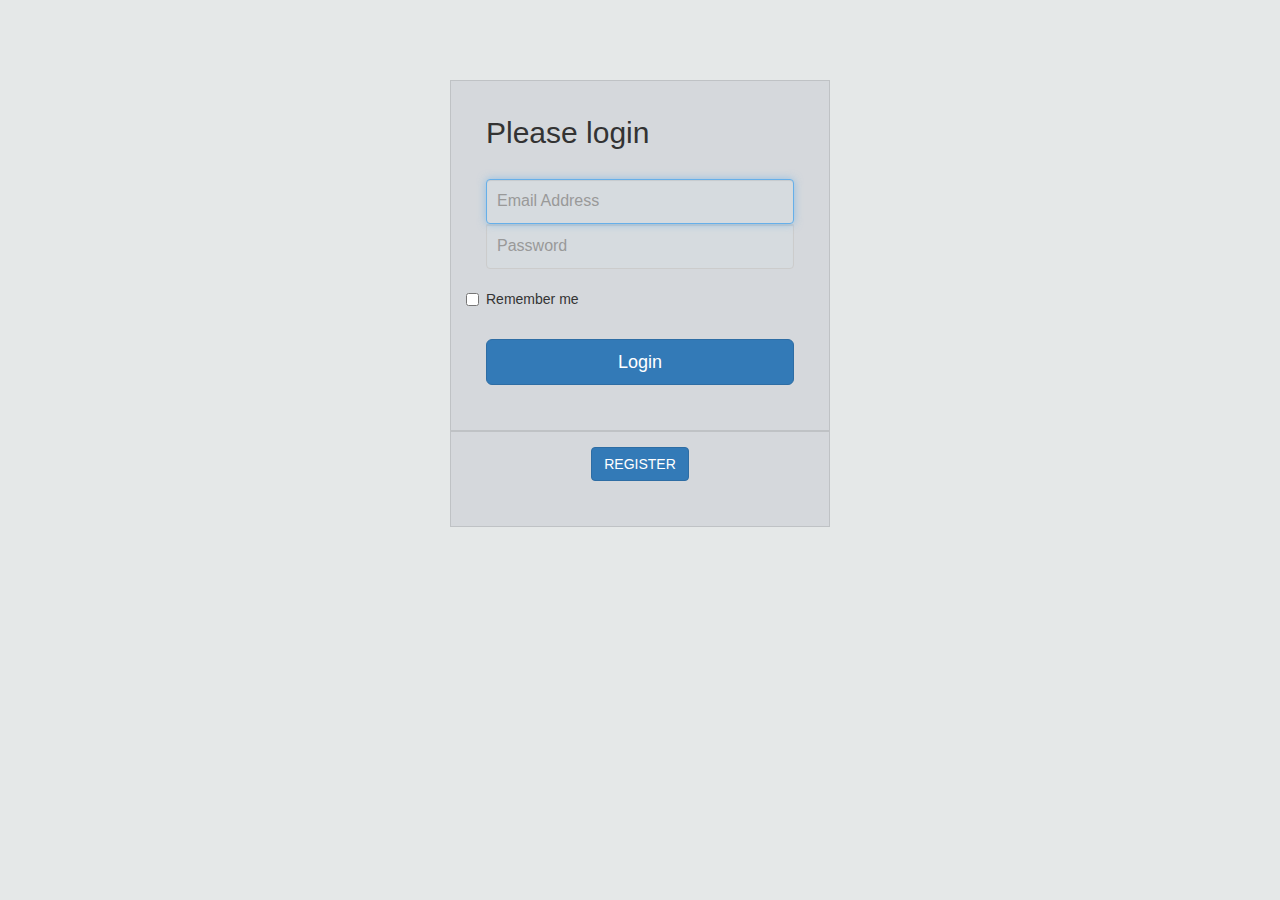
==== webapp/index.html @ 24e2db79 "Initial upload of web(html/css/js) and .java files" ====
<!DOCTYPE html>
<html lang="en">
	<head>
		<title>iOffer</title>
		<meta charset="utf-8">
		<meta name="viewport" content="width=device-width, initial-scale=1">
		<link rel="stylesheet" type="text/css" href="css/login.css">
		<link rel="stylesheet" href="http://maxcdn.bootstrapcdn.com/bootstrap/3.3.4/css/bootstrap.min.css">
		<script src="https://code.jquery.com/jquery-3.1.1.min.js"></script>
		<script src="http://maxcdn.bootstrapcdn.com/bootstrap/3.3.4/js/bootstrap.min.js"></script>
		<script></script>
	</head>
	<body>
		<!--xs - phones
			sm - tablet
			md - desktops/laptops
			lg - large screens-->	
		<div class="wrapper">
			<form method="post" action="javaForm" class="form-signin">
				<div>
					<!-- data-toggle="collapse" data-target="#collapseLogin" -->
					<!--<button class="btn btn-primary" type="button"  aria-expanded="false" aria-controls="collapseExample">
						LOGIN
						 </button>	-->
				</div>
				<div class="" id="collapseLogin">
					<div class="card card-block">
						<h2 class="form-signin-heading">Please login</h2>
						<input type="email" class="form-control" name="email" placeholder="Email Address" required="" autofocus="" />
						<input type="password" class="form-control" name="password" placeholder="Password" required=""/>  
						<label class="checkbox">
						<input type="checkbox" value="remember-me" id="rememberMe" name="rememberMe"> Remember me
						</label>
						<button class="btn btn-lg btn-primary btn-block" type="submit" name="send">Login</button> 
					</div>
				</div>
			</form>
			<form action="register" method="post" class="form-signin">
				<div align="center" >
					<button class="btn btn-primary" id="btnRegister" hidden type="button" data-toggle="collapse" data-target="#collapseRegister" aria-controls="collapseRegister">
					REGISTER
                                        </button>
				</div>
				<div class="collapse" id="collapseRegister">
					<div class="card card-block">
						<h2 class="form-register-heading">Please Register</h2>
						<input type="email" class="form-control" name="email" placeholder="Email Address" required="" autofocus="" />
						<input type="password" class="form-control" name="password" placeholder="Password" required=""/>
						<input type="text" class="form-control" name="name" placeholder="Name" required="" autofocus="" />
						<input type="text" class="form-control" name="county" placeholder="County" required=""/>
						<button class="btn btn-lg btn-primary btn-block" name="send" type="submit">Register</button> 
					</div>
				</div>
			</form>
		</div>
                <script type="text/javascript">
                    var btnRegister = document.getElementById("btnRegister");
                    $("#btnRegister").click(function(){
                        $("#btnRegister").hide();
                    });
                </script>
	</body>
</html>
---- webapp/css/login.css ----
body {
	background: #E5E8E8 !important;
}

.wrapper {	
  margin-top: 80px;
  margin-bottom: 80px;
}


.form-signin {
  max-width: 380px;
  padding: 15px 35px 45px;
  margin: 0 auto;
  background-color: #D5D8DC;
  border: 1px solid rgba(0,0,0,0.1);  

  .form-signin-heading,
	.checkbox {
	  margin-bottom: 30px;
	}

	.checkbox {
	  font-weight: normal;
	}
	

	.form-control {
	  position: relative;
	  font-size: 16px;
	  height: auto;
	  padding: 10px;
	  background: #D6DBDF;
          @include box-sizing(border-box);
		&:focus {
		  z-index: 2;
		}
	}

	input[type="text"] {
	  margin-bottom: -1px;
	  border-bottom-left-radius: 0;
	  border-bottom-right-radius: 0;
	  
	}

	input[type="password"] {
	  margin-bottom: 20px;
	  border-top-left-radius: 0;
	  border-top-right-radius: 0;
	}

}
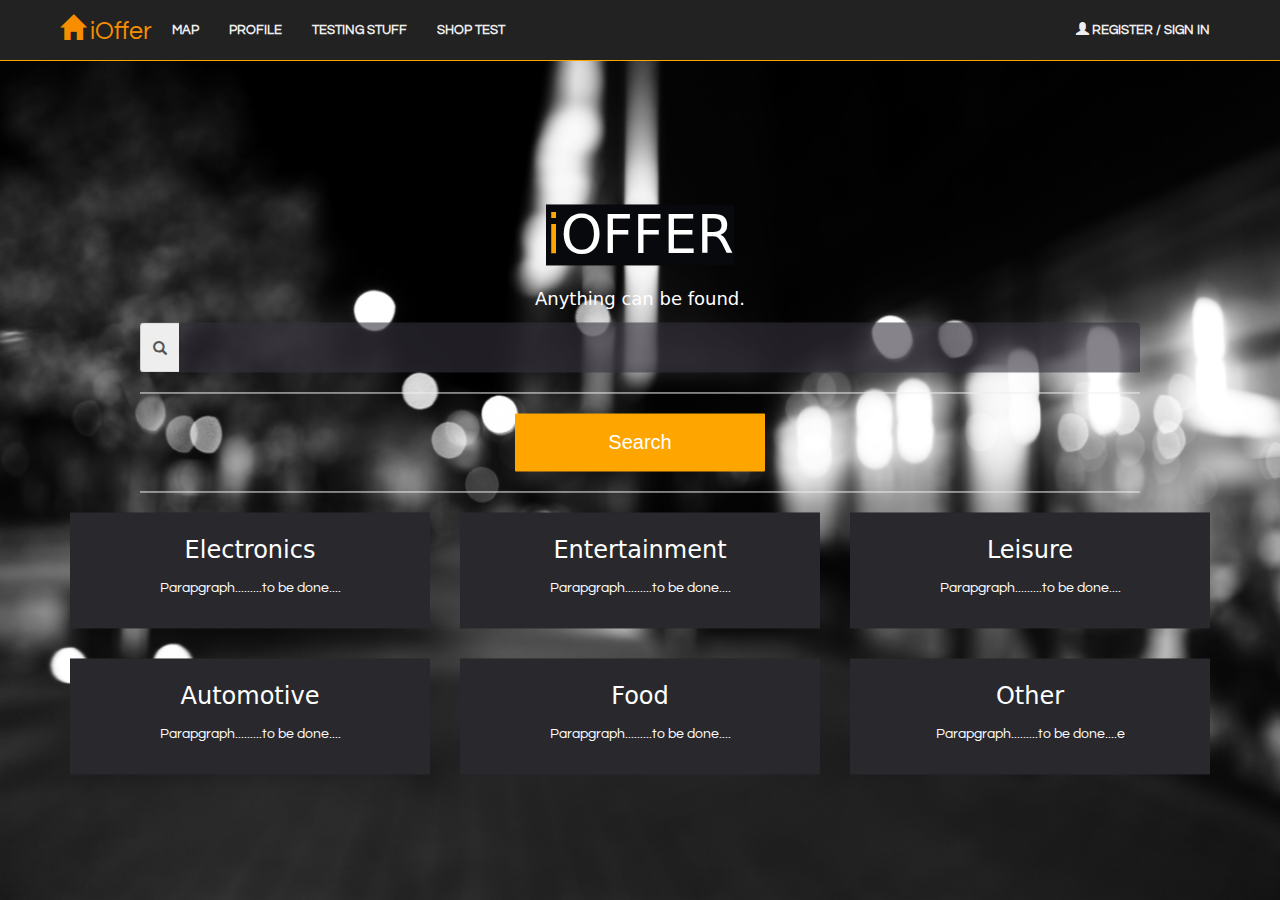
==== commit 90d7e776: "Index Effects + CSS" ====
--- a/webapp/index.html
+++ b/webapp/index.html
@@ -1,63 +1,143 @@
-<!DOCTYPE html>
-<html lang="en">
-	<head>
-		<title>iOffer</title>
-		<meta charset="utf-8">
-		<meta name="viewport" content="width=device-width, initial-scale=1">
-		<link rel="stylesheet" type="text/css" href="css/login.css">
-		<link rel="stylesheet" href="http://maxcdn.bootstrapcdn.com/bootstrap/3.3.4/css/bootstrap.min.css">
-		<script src="https://code.jquery.com/jquery-3.1.1.min.js"></script>
-		<script src="http://maxcdn.bootstrapcdn.com/bootstrap/3.3.4/js/bootstrap.min.js"></script>
-		<script></script>
-	</head>
-	<body>
-		<!--xs - phones
-			sm - tablet
-			md - desktops/laptops
-			lg - large screens-->	
-		<div class="wrapper">
-			<form method="post" action="javaForm" class="form-signin">
-				<div>
-					<!-- data-toggle="collapse" data-target="#collapseLogin" -->
-					<!--<button class="btn btn-primary" type="button"  aria-expanded="false" aria-controls="collapseExample">
-						LOGIN
-						 </button>	-->
-				</div>
-				<div class="" id="collapseLogin">
-					<div class="card card-block">
-						<h2 class="form-signin-heading">Please login</h2>
-						<input type="email" class="form-control" name="email" placeholder="Email Address" required="" autofocus="" />
-						<input type="password" class="form-control" name="password" placeholder="Password" required=""/>  
-						<label class="checkbox">
-						<input type="checkbox" value="remember-me" id="rememberMe" name="rememberMe"> Remember me
-						</label>
-						<button class="btn btn-lg btn-primary btn-block" type="submit" name="send">Login</button> 
-					</div>
-				</div>
-			</form>
-			<form action="register" method="post" class="form-signin">
-				<div align="center" >
-					<button class="btn btn-primary" id="btnRegister" hidden type="button" data-toggle="collapse" data-target="#collapseRegister" aria-controls="collapseRegister">
-					REGISTER
-                                        </button>
-				</div>
-				<div class="collapse" id="collapseRegister">
-					<div class="card card-block">
-						<h2 class="form-register-heading">Please Register</h2>
-						<input type="email" class="form-control" name="email" placeholder="Email Address" required="" autofocus="" />
-						<input type="password" class="form-control" name="password" placeholder="Password" required=""/>
-						<input type="text" class="form-control" name="name" placeholder="Name" required="" autofocus="" />
-						<input type="text" class="form-control" name="county" placeholder="County" required=""/>
-						<button class="btn btn-lg btn-primary btn-block" name="send" type="submit">Register</button> 
-					</div>
-				</div>
-			</form>
-		</div>
-                <script type="text/javascript">
-                    var btnRegister = document.getElementById("btnRegister");
-                    $("#btnRegister").click(function(){
-                        $("#btnRegister").hide();
-                    });
-                </script>
-	</body>
+
+<html>
+   <head>
+      <meta charset="utf-8">
+      <title>iOffer</title>
+      <meta name="description" content="iOffer.">
+      <meta name="viewport" content="width=device-width, initial-scale=1.0">
+      <link rel="stylesheet" href="https://maxcdn.bootstrapcdn.com/bootstrap/3.3.7/css/bootstrap.min.css">
+      <script src="https://code.jquery.com/jquery-3.1.1.min.js"></script>
+      <script src="https://maxcdn.bootstrapcdn.com/bootstrap/3.3.7/js/bootstrap.min.js"></script>
+      <link rel="stylesheet" href="css/homeStyles.css">
+   </head>
+   <body background="images/blurBCK.jpg">
+      <body>
+         <nav class="navbar navbar-default navbar-fixed-top">
+            <div class="container">
+               <div class="navbar-header">
+                  <button type="button" class="navbar-toggle collapsed" data-toggle="collapse" data-target="#bs-navbar">
+                  <span class="sr-only">Toggle navigation</span>
+                  <span class="icon-bar"></span>
+                  <span class="icon-bar"></span>
+                  <span class="icon-bar"></span>
+                  </button>
+                  <a class="navbar-brand page-scroll" href="index.jsp"><i class="ion-ios-analytics-outline"></i><span class="glyphicon glyphicon-home"></span> iOffer</a>
+               </div>
+               <div class="navbar-collapse collapse" id="bs-navbar">
+                  <ul class="nav navbar-nav">
+                     <li>
+                        <a class="page-scroll" href="locationPage.html">Map</a>
+                     </li>
+                     <li>
+                        <a class="page-scroll" href="profile.jsp">Profile</a>
+                     </li>
+                     <li>
+                        <a class="page-scroll" href="add.jsp">testing stuff</a>
+                     </li>
+                     <li>
+                        <a class="page-scroll" href="search.jsp">SHOP test</a>
+                     </li>
+                  </ul>
+                  <ul class="nav navbar-nav navbar-right">
+                     <li>
+                        <a class="page-scroll" href="login.jsp"><span class="glyphicon glyphicon-user"></span> Register / Sign IN</a>
+                     </li>
+                  </ul>
+               </div>
+            </div>
+         </nav>
+         <header id="first">
+            <div class="header-content">
+               <div class="inner">
+                  <h1 class="L4G-Big-Text"><span class="highlight"><span class="iHighlight">i</span>OFFER</span></h1>
+                  <h4>Anything can be found.</h4>
+                  <form action="searchByName" method="post">
+                     <div class="input-group">
+                        <div class="input-group-addon">
+                           <span class="glyphicon glyphicon-search"></span> 
+                        </div>
+                        <input class="form-control" id="searchText" name="searchText" type="text" required/>
+                     </div>
+                     <hr>
+                     <button type="submit" name="send" class="btn btn-warning btn-xl" style="width: 25%; background-color: #FFA500;">Search</button>
+                  </form>
+                  <hr>
+               </div>
+               <!--<div>
+                  <a href="*" class="btn btn-primary btn-xl floating-box">Electronics</a>
+                  <a href="*" class="btn btn-primary btn-xl floating-box">Entertainment</a>
+                  <a href="#" class="btn btn-primary btn-xl floating-box">Leisure</a>
+                  <a href="#" class="btn btn-primary btn-xl floating-box">Automotive</a>
+                  <a href="#" class="btn btn-primary btn-xl floating-box">Food</a>
+                  <a href="#" class="btn btn-primary btn-xl floating-box">Other</a>
+                  </div> -->
+               <!-- NEW BAR-->
+               <div class="container" id="selFadeIn">
+                  <div class="row" id="rowSlideLeft">
+                     <a href="#">
+                        <div class="col-sm-4">
+                           <div class="tile category">
+                              <h3 class="title">Electronics</h3>
+                              <p>Parapgraph.........to be done....</p>
+                           </div>
+                        </div>
+                     </a>
+                     <a href="#">
+                        <div class="col-sm-4">
+                           <div class="tile category">
+                              <h3 class="title">Entertainment</h3>
+                              <p>Parapgraph.........to be done....</p>
+                           </div>
+                        </div>
+                     </a>
+                     <a href="#">
+                        <div class="col-sm-4">
+                           <div class="tile category">
+                              <h3 class="title">Leisure</h3>
+                              <p>Parapgraph.........to be done....</p>
+                           </div>
+                        </div>
+                     </a>
+                  </div>
+                  <div class="row" id="rowSlideRight">
+                     <a href="#">
+                        <div class="col-sm-4">
+                           <div class="tile category">
+                              <h3 class="title">Automotive</h3>
+                              <p>Parapgraph.........to be done....</p>
+                           </div>
+                        </div>
+                     </a>
+                     <a href="#">
+                        <div class="col-sm-4">
+                           <div class="tile category">
+                              <h3 class="title">Food</h3>
+                              <p>Parapgraph.........to be done....</p>
+                           </div>
+                        </div>
+                     </a>
+                     <a href="#">
+                        <div class="col-sm-4">
+                           <div class="tile category">
+                              <h3 class="title">Other</h3>
+                              <p>Parapgraph.........to be done....e</p>
+                           </div>
+                        </div>
+                     </a>
+                  </div>
+               </div>
+            </div>
+         </header>
+         <script>
+            $(function(){  // $(document).ready shorthand
+              $('#selFadeIn').hide().fadeIn('slow');
+            });
+			$(function(){  // $(document).ready shorthand
+              $("#rowSlideLeft").animate({left: '0'}, "slow");
+			  $("#rowSlideRight").animate({right: '0'}, "slow");
+            });
+			
+            
+         </script>
+   </body>
 </html>--- a/webapp/css/homeStyles.css
+++ b/webapp/css/homeStyles.css
@@ -0,0 +1,398 @@
+@import url(https://fonts.googleapis.com/css?family=Questrial);
+@import url(http://fonts.googleapis.com/css?family=Dancing+Script:700);
+
+html,
+body {
+    width: 100%;
+    height: 100%;
+}
+
+backgroundDesign {
+	opacity: 0.2;
+}
+
+body {
+    font-family: 'Questrial','Helvetica Neue',Arial,sans-serif;
+    background-color: #282828;
+	background-opacity: 0.1;
+	background-size: 100% 100%;
+    color: #d3d3d3;
+    webkit-tap-highlight-color: #222;
+}
+
+span.highlight {
+    background-color: #08090C;
+}
+
+span.iHighlight {
+	color: orange;
+}
+
+.btn {
+    border-radius:1px !important;
+	
+}
+
+h1,h2,h3,h4,h5,h6 {
+    font-family: "Open Sans", "Segoe UI", Frutiger, "Frutiger Linotype", "Dejavu Sans", "Helvetica Neue", Arial, sans-serif;
+	line-height: 1.5em;
+	font-weight: 300;
+}
+
+.navbar-default {
+    border-color: orange; 
+    font-family: 'Questrial','Helvetica Neue',Arial,sans-serif;
+    background-color: #222;
+    -webkit-transition: all .4s;
+    -moz-transition: all .4s;
+    transition: all .4s;
+	
+}
+
+
+.navbar-header > .navbar-brand {
+    font-family: 'Questrial','Helvetica Neue',Arial,sans-serif;
+    color: #F98D00;
+    padding: 5px;
+	font-size: 25px;
+    -webkit-transition: padding .2s ease-in;
+    -moz-transition: padding .2s ease-in;
+    transition: padding .2s ease-in;
+}
+
+
+
+/* iOffer navbar hover*/
+.navbar-header > .navbar-brand:hover,
+.navbar-header > .navbar-brand:focus {
+    color: #C10000;
+}
+
+
+
+
+.navbar-default .nav > li>a,
+.navbar-default .nav>li>a:focus {
+    text-transform: uppercase;
+    font-size: 13px;
+    font-weight: 700;
+    color: #eee;
+}
+
+/* hover over navbar items color*/
+.navbar-default .nav > li>a:hover,
+.navbar-default .nav>li>a:focus:hover {
+    color: #ED8A00;
+}
+
+.navbar-collapse ul li a{
+	padding-top:10px;
+}
+
+
+header {
+    position: relative;
+    min-height: auto;
+    text-align: center;
+    color: #fff;
+    width: 100%;
+    background-color: #c9c9c9;
+    background: url('cityBack.gif');
+    background-position: center;
+    -webkit-background-size: cover;
+    -moz-background-size: cover;
+    background-size: cover;
+    -o-background-size: cover;
+}
+/* Header Content- HomePage Button Collection Category*/
+.header-content {
+    position: relative;
+    width: 100%;
+    padding: 100px 15px;
+    text-align: center;
+    z-index: 2;
+	
+}
+
+/*Profile Header Content*/
+.profile-header-content {
+	padding: 50px 100px;
+}
+
+
+header .header-content .inner h1 {
+    margin-top: 10%;
+    margin-bottom: 0;
+	
+}
+/* vh: Relative to 1% of the height of the viewport */
+/* vw: Relative to 1% of the width of the viewport */
+.login-header {
+	font-size: 7vw;
+}
+
+/* Pixels distance from top to body*/
+.login-body {
+	padding-top: 70px;
+}
+
+
+@media(max-width:768px) {
+	
+	
+	.floating-box {
+    display: inline-block;
+    width: 150px;
+    height: 75px;
+    margin: 10px;
+    border: 3px solid #73AD21;  
+	
+}
+}
+
+
+
+
+@media(min-width:768px) {
+
+    
+    header {
+        min-height: 100%;
+    }
+	
+	
+
+    header .header-content {
+        position: absolute;
+        top: 50%;
+        padding: 0 50px;
+        transform: translateY(-50%);
+		
+    }
+
+    header .header-content .inner {
+        margin-right: auto;
+        margin-left: auto;
+        max-width: 1000px;
+		
+    }
+
+    header .header-content .inner h1 {
+        font-size: 53px;
+		
+    }
+
+    section {
+        min-height: 600px;
+        padding: 100px 0;
+    }
+
+
+}
+
+.form-control {
+    display: block;
+    width: 100%;
+    height: 50px;
+    padding: 6px 12px;
+    font-size: 20px;
+    line-height: 1.5;
+    color: #eee;
+	opacity: 0.6;
+    background-color: #36333d;
+    background-image: none;
+    border: 1px solid #36333d;
+    border-radius: 4px;
+    box-shadow: inset 0 1px 1px rgba(0, 0, 0, 0.075);
+    transition: border-color ease-in-out .15s, box-shadow ease-in-out .15s;
+}
+
+textarea {
+    resize: none;
+}
+
+.btn-default {
+    border-color: #fff;
+    color: #222;
+    background-color: #fff;
+    -webkit-transition: all .35s;
+    -moz-transition: all .35s;
+    transition: all .35s;
+	
+}
+
+.btn.btn-primary {
+    background-color: transparent;
+    border:1px solid #f0f0f0;
+    border-color:#f0f0f0;
+    transition: all .35s;
+}
+
+.btn.btn-primary:hover {
+    opacity: 0.7;
+    color: orange;
+}
+
+.btn {
+    border: 0;
+    border-radius: 290px;
+    font-family: 'Helvetica Neue',Arial,sans-serif;
+	
+
+}
+
+
+.btn-xl {
+    padding: 15px 30px;
+    font-size: 20px;
+	opacity: 1.0;
+}
+
+/*Login*/
+.wrapper {	
+  margin-top: 80px;
+  margin-bottom: 80px;
+}
+
+/*display: block;
+    width: 100%;
+    height: 50px;
+    
+    font-size: 20px;
+    line-height: 1.5;
+    color: #eee;
+	opacity: 0.6;
+    
+    background-image: none;
+    
+    border-radius: 4px;
+    box-shadow: inset 0 1px 1px rgba(0, 0, 0, 0.075);
+    transition: border-color ease-in-out .15s, box-shadow ease-in-out .15s;*/
+
+
+.form-signin {
+  max-width: 150%;
+  padding: 15px 35px 45px;
+  margin: 0 auto;
+  background-color: #36333d;
+  border: 1px solid #36333d;
+}
+
+
+.container {
+	margin-top:10px;
+	min-height: 5px;	
+}
+
+.login {
+	width: 65%;
+}
+.top1 titleHead {
+    
+}
+
+.top1 {
+    height: auto;
+    background-color:#FFFFFF;
+
+}
+
+	input[type="text"] {
+	  margin-bottom: -1px;
+	  border-bottom-left-radius: 0;
+	  border-bottom-right-radius: 0;
+	  
+	}
+
+	input[type="password"] {
+	  margin-bottom: 20px;
+	  border-top-left-radius: 0;
+	  border-top-right-radius: 0;
+	}
+	
+	
+	
+/*  SHOP PAGE DISPLAY*/
+
+.slide-image {
+    width: 100%;
+}
+
+.carousel-holder {
+    margin-bottom: 30px;
+}
+
+.carousel-control,
+.item {
+    border-radius: 4px;
+}
+
+.caption {
+    height: 130px;
+    overflow: hidden;
+}
+
+.caption h4 {
+    white-space: nowrap;
+}
+
+.thumbnail img {
+    width: 100%;
+}
+
+.ratings {
+    padding-right: 10px;
+    padding-left: 10px;
+    color: #d17581;
+}
+
+.thumbnail {
+    padding: 0;
+}
+
+.thumbnail .caption-full {
+    padding: 9px;
+    color: #333;
+}
+
+footer {
+    margin: 50px 0;
+}
+
+/* INDEX METRO TILE STYLES */
+
+/* R -> L */
+#rowSlideLeft {
+	left: 25%;
+	position: relative;
+}
+/* L -> R */
+#rowSlideRight {
+	right: 25%;
+	position: relative;
+}
+
+.tile {
+  width: 100%;
+  display: inline-block;
+  box-sizing: border-box;
+  background: #fff;
+  padding: 20px;
+  margin-bottom: 30px;
+}
+.tile .title {
+  margin-top: 0px;
+}
+.tile.category {
+  color: #fff;
+}
+.tile.category {
+  background: #29292D;
+}
+.tile.category:hover {
+  background: #F98D00;
+  color: black;
+}
+
+}
+
